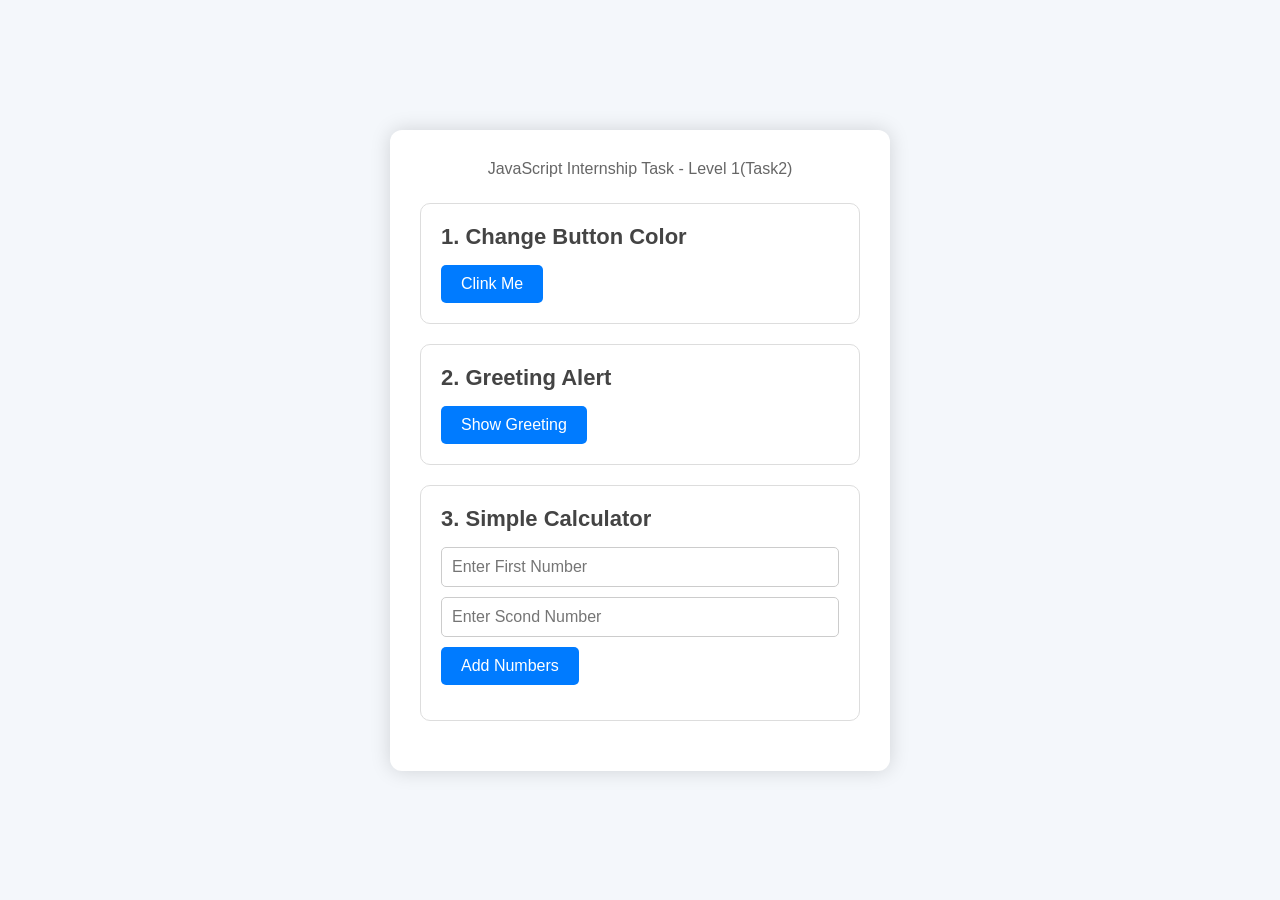
==== LEVEL1/Task2/index.html @ 126d4536 "Completed Cognifyz JavaScript Task 2" ====
<!DOCTYPE html>
<html lang="en">
<head>
    <meta charset="UTF-8">
    <meta name="viewport" content="width=device-width, initial-scale=1.0">
    <link rel="stylesheet" href="style.css">
    <title>Cognifyz Technologices | Javascript Task 2</title>
</head>
<body>
    <div class="container">
    <p>JavaScript Internship Task - Level 1(Task2)</p>  
    <div class=" card">
        <h2>1. Change Button Color</h2> 
        <button id="colorBtn">Clink Me</button>
    </div>  
    <div class="card">
        <h2> 2. Greeting Alert</h2>
        <button onclick=" showGreeting">Show Greeting
        </button>
    </div>
    <div class="card">
        <h2>3. Simple Calculator</h2>
        <input type="number " id="num1" placeholder="Enter First Number">
        <input type="number" id="num2" placeholder="Enter Scond Number">
        <button onclick=" addNumbers()">Add Numbers</button>
        <h3 id="result"></h3>
    </div>
    </div>
    <script src="script.js"></script>
</body>
</html>
---- LEVEL1/Task2/style.css ----
*{
    margin:0;
    padding:0;
    box-sizing:border-box;
    font-family: Arial, Helvetica, sans-serif;
}
body{
    background:#f4f7fb;
    display: flex;
    justify-content: center;
    align-items: center;
    min-height: 100vh;
}
.container{
    width: 500px;
    background:#fff;
    padding: 30px;
    border-radius: 12px;
    box-shadow:0 0 20px rgba(0,0,0,.15);
}
h1{
    text-align: center;
    color:#333;
    margin-bottom: 10px;
}
p{
    text-align: center;
    color: #666;
    margin-bottom: 25px;
}
.card{
    border: 1px solid #ddd;
    border-radius: 10px;
    padding: 20px;
    margin-bottom: 20px;
}
h2{
    margin-bottom: 15px;
    color: #444;
    font-size: 22px;
}
button{
    background:#007bff;
    color:white;
    border:none;
    padding:10px 20px;
    border-radius:5px;
    cursor:pointer;
    font-size:16px;
    transition:.3s;
}

button:hover{

    background:#0056b3;

}
 input{
     width:100%;
    padding:10px;
    margin-bottom:10px;
    border:1px solid #ccc;
    border-radius:5px;
    font-size:16px;
 }
 #result{

    margin-top:15px;
    color:green;
    font-size:20px;

}
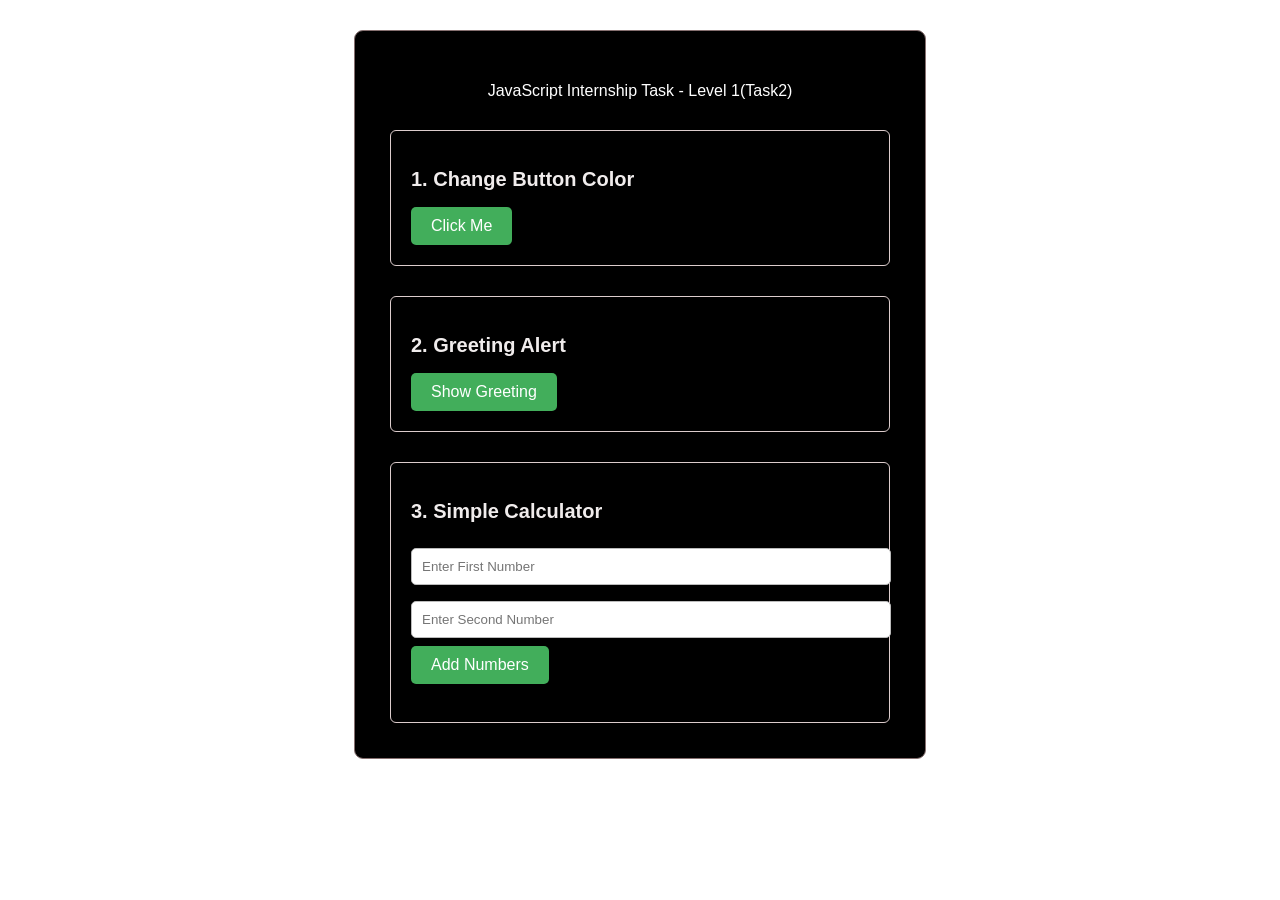
==== commit 0f0f7058: "Completed Cognifyz JavaScript Task 2" ====
--- a/LEVEL1/Task2/index.html
+++ b/LEVEL1/Task2/index.html
@@ -4,25 +4,25 @@
     <meta charset="UTF-8">
     <meta name="viewport" content="width=device-width, initial-scale=1.0">
     <link rel="stylesheet" href="style.css">
-    <title>Cognifyz Technologices | Javascript Task 2</title>
+    <title>Cognifyz Technologies | JavaScript Task 2</title>
 </head>
 <body>
     <div class="container">
     <p>JavaScript Internship Task - Level 1(Task2)</p>  
     <div class=" card">
         <h2>1. Change Button Color</h2> 
-        <button id="colorBtn">Clink Me</button>
+        <button id="colorBtn" onclick=" changeColor()">Click Me</button>
     </div>  
     <div class="card">
         <h2> 2. Greeting Alert</h2>
-        <button onclick=" showGreeting">Show Greeting
+        <button onclick=" showGreeting()">Show Greeting
         </button>
     </div>
     <div class="card">
         <h2>3. Simple Calculator</h2>
-        <input type="number " id="num1" placeholder="Enter First Number">
-        <input type="number" id="num2" placeholder="Enter Scond Number">
-        <button onclick=" addNumbers()">Add Numbers</button>
+        <input type="number"id="num1" placeholder="Enter First Number">
+        <input type="number"id="num2" placeholder="Enter Second Number">
+        <button onclick="addNumbers()">Add Numbers</button>
         <h3 id="result"></h3>
     </div>
     </div>
--- a/LEVEL1/Task2/style.css
+++ b/LEVEL1/Task2/style.css
@@ -1,72 +1,66 @@
-*{
-    margin:0;
-    padding:0;
-    box-sizing:border-box;
-    font-family: Arial, Helvetica, sans-serif;
+body{
+    margin: 0;
+    padding: 30px;
+    background-color:white;
+    font-family: Verdana, Geneva, Tahoma, sans-serif;
 }
-body{
-    background:#f4f7fb;
-    display: flex;
-    justify-content: center;
-    align-items: center;
-    min-height: 100vh;
+
+.container{
+    max-width: 500px;
+    margin: auto;
+    background-color:black;
+    padding: 35px;
+    border-radius: 9px;
+    border: 1px solid #867070;
 }
-.container{
-    width: 500px;
-    background:#fff;
-    padding: 30px;
-    border-radius: 12px;
-    box-shadow:0 0 20px rgba(0,0,0,.15);
-}
+
 h1{
     text-align: center;
-    color:#333;
-    margin-bottom: 10px;
+    color:white;
 }
+
 p{
     text-align: center;
-    color: #666;
-    margin-bottom: 25px;
+    color: white;
 }
+
 .card{
-    border: 1px solid #ddd;
-    border-radius: 10px;
-    padding: 20px;
-    margin-bottom: 20px;
+    margin-top: 30px;
+    padding:20px;
+    border: 1px solid #dccccc;
+    border-radius: 6px;
 }
+
 h2{
-    margin-bottom: 15px;
-    color: #444;
-    font-size: 22px;
+    color: #f0ecec;
+    font-size: 20px;
 }
+
 button{
-    background:#007bff;
+   background:#42ae5b;
     color:white;
     border:none;
     padding:10px 20px;
     border-radius:5px;
     cursor:pointer;
     font-size:16px;
-    transition:.3s;
+    transition:0.3s;
 }
 
 button:hover{
+    background:#b5466f;
+}
 
-    background:#0056b3;
+input{
+    width: 100%;
+    padding: 10px;
+    margin: 8px 0;
+    border: 1px solid #bbb;
+    border-radius: 5px;
+}
 
-}
- input{
-     width:100%;
-    padding:10px;
-    margin-bottom:10px;
-    border:1px solid #ccc;
-    border-radius:5px;
-    font-size:16px;
- }
- #result{
-
-    margin-top:15px;
-    color:green;
-    font-size:20px;
-
+#result{
+    margin-top: 10px;
+    font-weight: bold;
+    color: #bddeca;
 }
